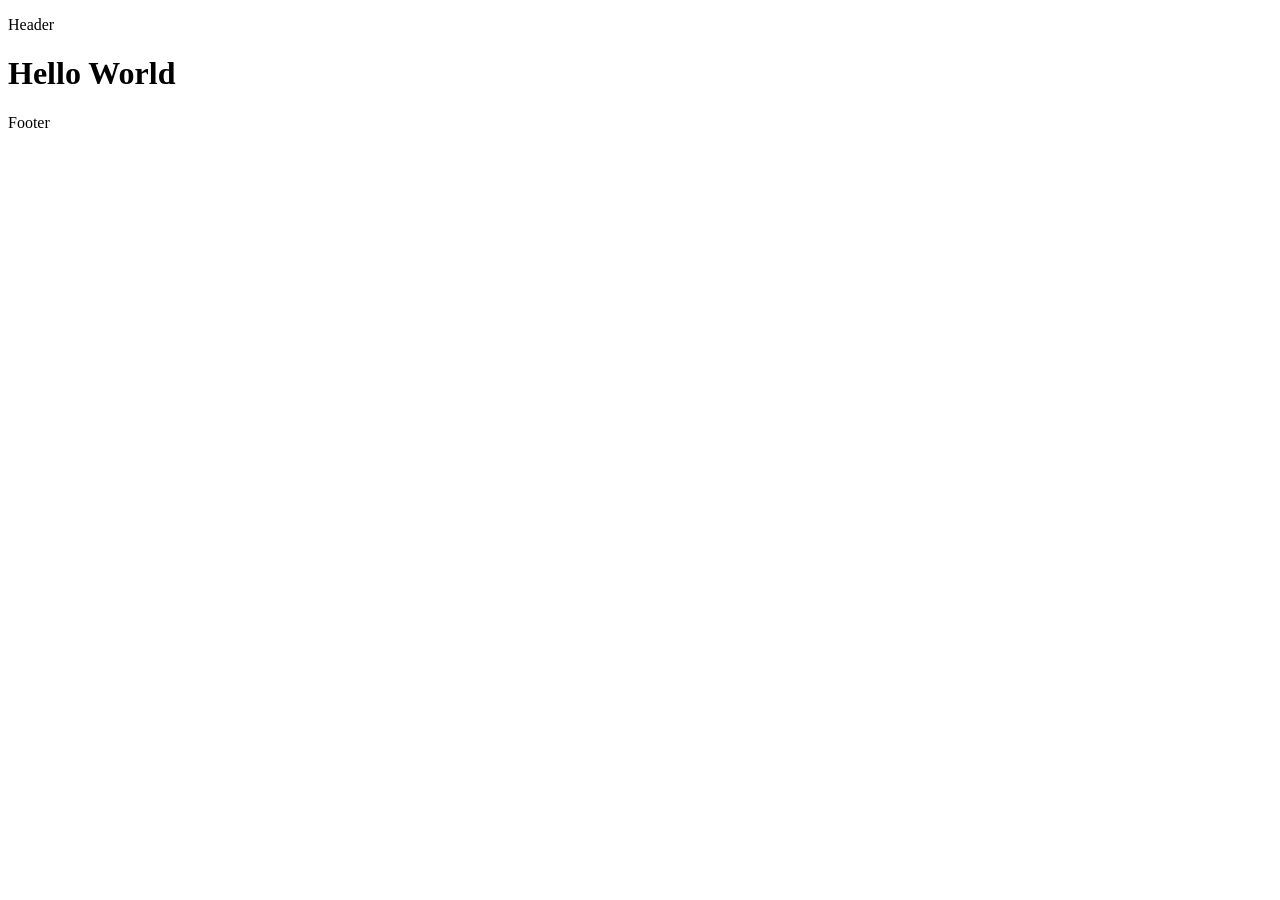
==== index.html @ 50c6f947 "Initial project code" ====
<!DOCTYPE html>
<html lang="en">
<head>
    <meta charset="UTF-8">
    <meta name="viewport" content="width=device-width, initial-scale=1.0">
    <title>Character Sheet</title>
    <link rel="stylesheet" href="index.css">
    <script src="index.js" defer></script>
</head>
<body>
    <header>
        <p>Header</p>
    </header>

    <main>
        <h1>Hello World</h1>
    </main>

    <footer>
        <p>Footer</p>
    </footer>
</body>
</html>
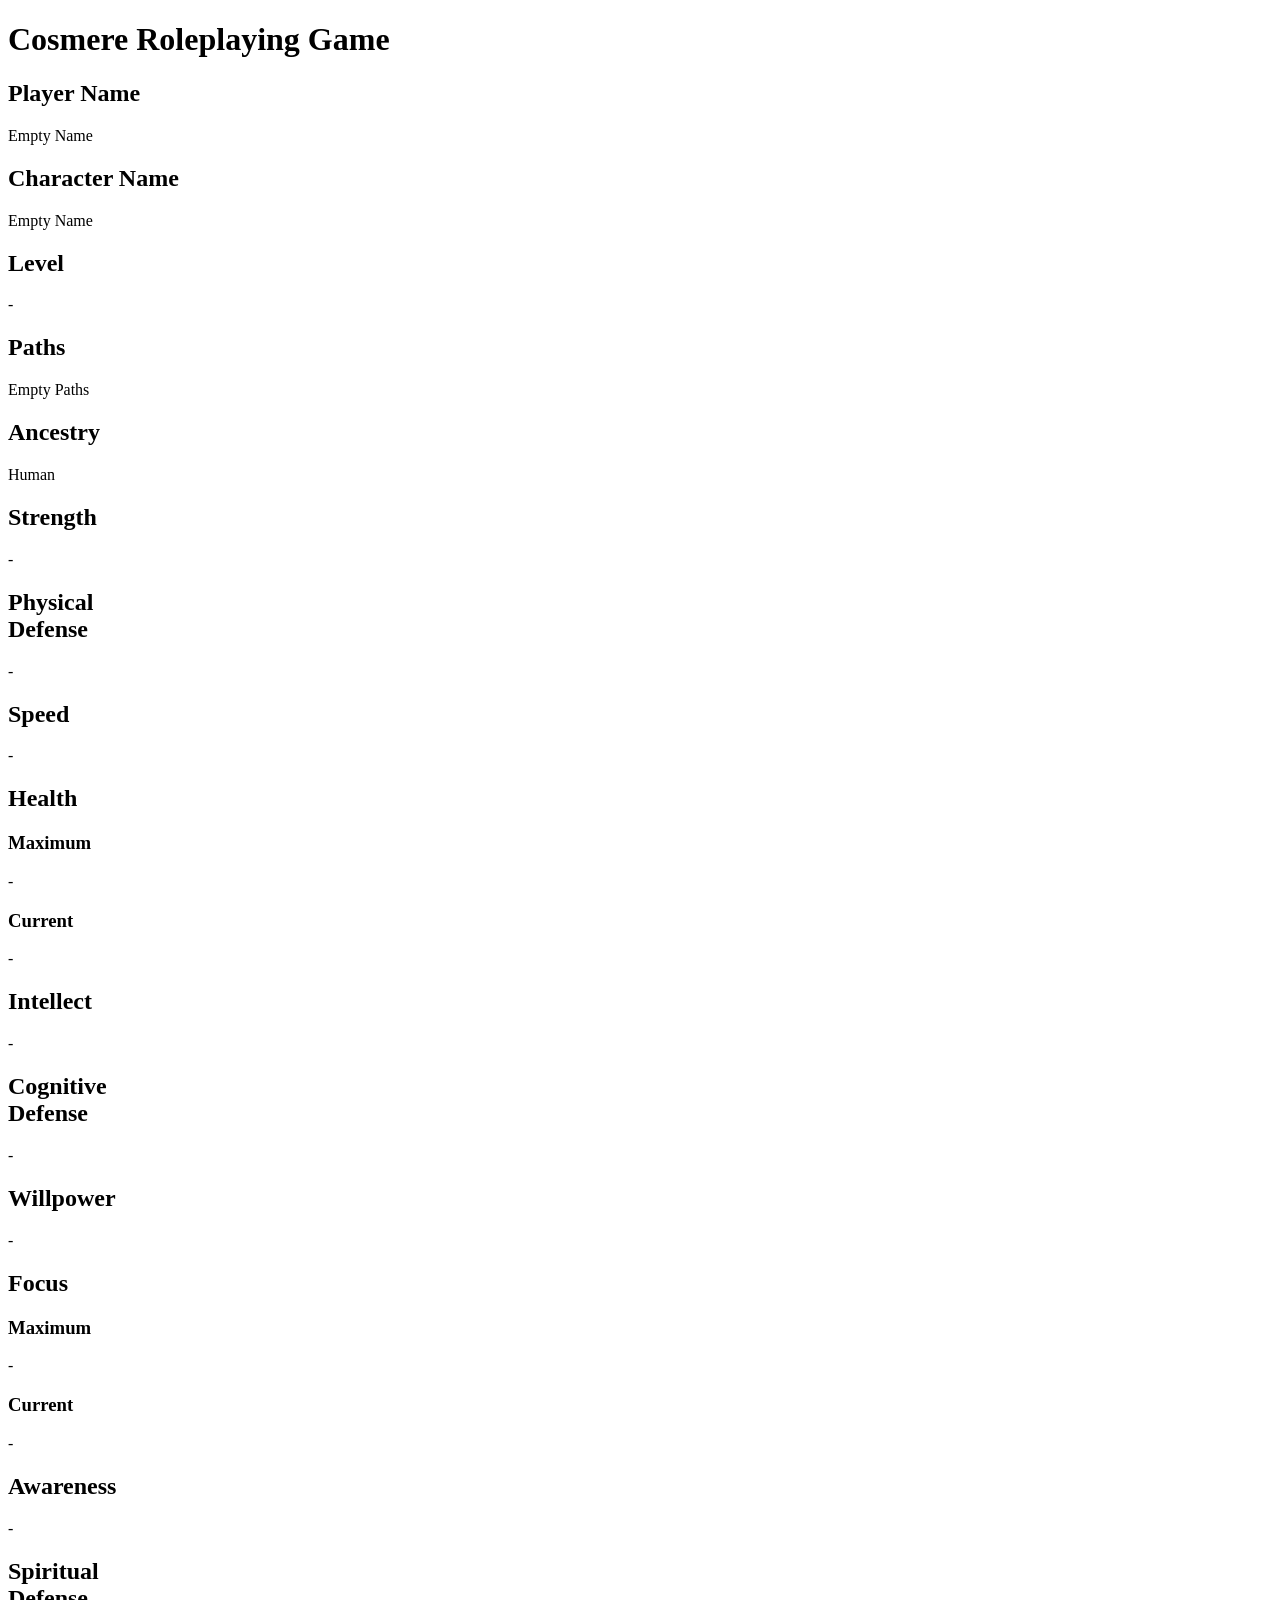
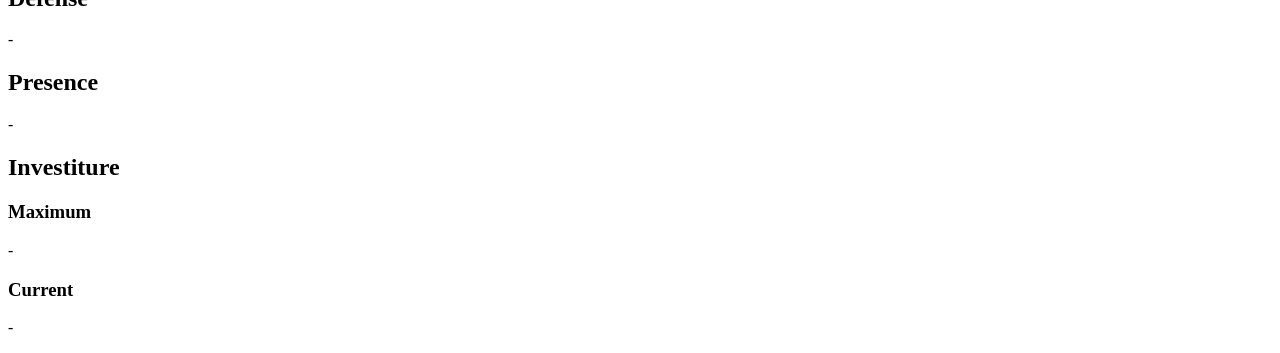
==== commit 501ddc0a: "Wrote HTML for header and main stats" ====
--- a/index.html
+++ b/index.html
@@ -9,15 +9,115 @@
 </head>
 <body>
     <header>
-        <p>Header</p>
+        <h1><strong>Cosmere</strong> Roleplaying Game</h1>
+        <section id="playerName">
+            <h2>Player Name</h2>
+            <p>Empty Name</p>
+        </section>
+
+        <section>
+            <section id="chracterName">
+                <h2>Character Name</h2>
+                <p>Empty Name</p>
+            </section>
+            <section id="level">
+                <h2>Level</h2>
+                <p>-</p>
+            </section>
+            <section id="paths">
+                <h2>Paths</h2>
+                <p>Empty Paths</p>
+            </section>
+            <section id="ancestry">
+                <h2>Ancestry</h2>
+                <p>Human</p>
+            </section>
+        </section>
     </header>
 
     <main>
-        <h1>Hello World</h1>
+        <section id="mainStats">
+            <section class="mainStat" id="physicalStats">
+                <section class="stat" id="strength">
+                    <h2>Strength</h2>
+                    <p>-</p>
+                </section>
+                <section class="defense" id="physicalDefense">
+                    <h2><strong>Physical</strong><br>Defense</h2>
+                    <p>-</p>
+                </section>
+                <section class="stat" id="speed">
+                    <h2>Speed</h2>
+                    <p>-</p>
+                </section>
+                <section class="pointCounter" id="health">
+                    <section class="maxPoint">
+                        <h2>Health</h2>
+                        <h3>Maximum</h3>
+                        <p>-</p>
+                    </section>
+                    <section class="currentPoint">
+                        <h3>Current</h3>
+                        <p>-</p>
+                    </section>
+                </section>
+            </section>
+
+            <section class="mainStat" id="cognitiveStats">
+                <section class="stat" id="intellect">
+                    <h2>Intellect</h2>
+                    <p>-</p>
+                </section>
+                <section class="defense" id="cognitiveDefense">
+                    <h2><strong>Cognitive</strong><br>Defense</h2>
+                    <p>-</p>
+                </section>
+                <section class="stat" id="willpower">
+                    <h2>Willpower</h2>
+                    <p>-</p>
+                </section>
+                <section class="pointCounter" id="focus">
+                    <section class="maxPoint">
+                        <h2>Focus</h2>
+                        <h3>Maximum</h3>
+                        <p>-</p>
+                    </section>
+                    <section class="currentPoint">
+                        <h3>Current</h3>
+                        <p>-</p>
+                    </section>
+                </section>
+            </section>
+
+            <section class="mainStat" id="spritualStats">
+                <section class="stat" id="awareness">
+                    <h2>Awareness</h2>
+                    <p>-</p>
+                </section>
+                <section class="defense" id="spiritualDefense">
+                    <h2><strong>Spiritual</strong><br>Defense</h2>
+                    <p>-</p>
+                </section>
+                <section class="stat" id="presence">
+                    <h2>Presence</h2>
+                    <p>-</p>
+                </section>
+                <section class="pointCounter" id="investiture">
+                    <section class="maxPoint">
+                        <h2>Investiture</h2>
+                        <h3>Maximum</h3>
+                        <p>-</p>
+                    </section>
+                    <section class="currentPoint">
+                        <h3>Current</h3>
+                        <p>-</p>
+                    </section>
+                </section>
+            </section>
+        </section>
+        <section>
+
+        </section>
     </main>
-
-    <footer>
-        <p>Footer</p>
-    </footer>
 </body>
 </html>
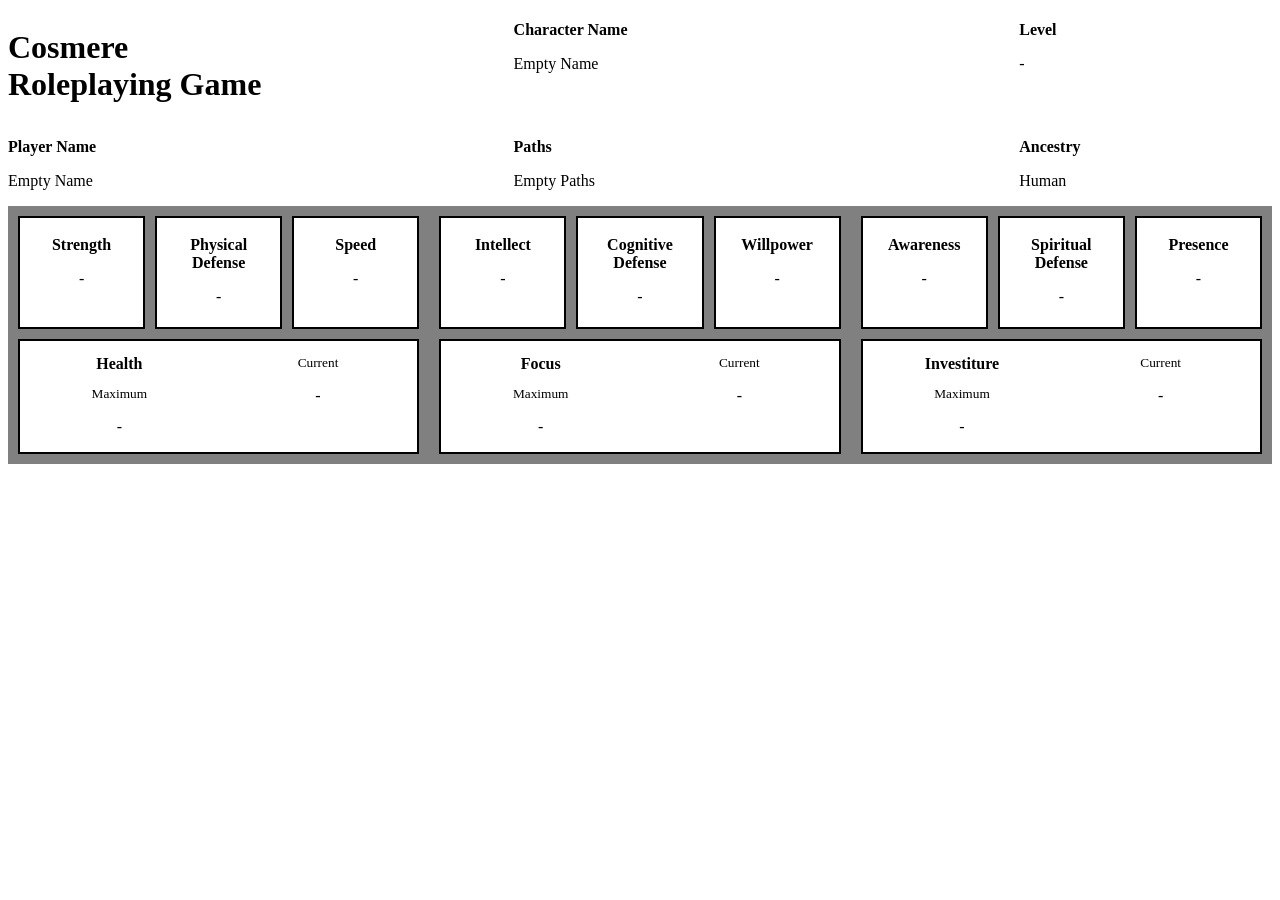
==== commit f9634b68: "Rough CSS for main stats" ====
--- a/index.html
+++ b/index.html
@@ -9,29 +9,26 @@
 </head>
 <body>
     <header>
-        <h1><strong>Cosmere</strong> Roleplaying Game</h1>
+        <h1>Cosmere <br> Roleplaying Game</h1>
+        <section id="chracterName">
+            <h2>Character Name</h2>
+            <p>Empty Name</p>
+        </section>
+        <section id="level">
+            <h2>Level</h2>
+            <p>-</p>
+        </section>
         <section id="playerName">
             <h2>Player Name</h2>
             <p>Empty Name</p>
         </section>
-
-        <section>
-            <section id="chracterName">
-                <h2>Character Name</h2>
-                <p>Empty Name</p>
-            </section>
-            <section id="level">
-                <h2>Level</h2>
-                <p>-</p>
-            </section>
-            <section id="paths">
-                <h2>Paths</h2>
-                <p>Empty Paths</p>
-            </section>
-            <section id="ancestry">
-                <h2>Ancestry</h2>
-                <p>Human</p>
-            </section>
+        <section id="paths">
+            <h2>Paths</h2>
+            <p>Empty Paths</p>
+        </section>
+        <section id="ancestry">
+            <h2>Ancestry</h2>
+            <p>Human</p>
         </section>
     </header>
 
@@ -115,8 +112,10 @@
                 </section>
             </section>
         </section>
+
+
         <section>
-
+            
         </section>
     </main>
 </body>
--- a/index.css
+++ b/index.css
@@ -0,0 +1,57 @@
+
+h2 {
+    font-size: 12pt;
+}
+
+h3 {
+    font-weight: normal;
+    font-size: 10pt;
+
+}
+
+/******************** Header ********************/
+
+header {
+    display: grid;
+    grid-template-columns: 1fr 1fr 20%;
+}
+
+
+/******************** Main   ********************/
+
+
+/***** Main Stats *****/
+
+#mainStats {
+    display: grid;
+    grid-template-columns: repeat(3, 1fr);
+
+    background-color: gray;
+    /* padding: 20px; */
+    text-align: center;
+}
+
+.mainStat {
+    display: grid;
+    grid-template-columns: repeat(3, 1fr);
+    padding: 10px;
+    gap: 10px;
+}
+
+.stat, .defense {
+    background-color: white;
+    border: solid 2px black;
+    padding: 5px;
+}
+
+
+/* Point Counter */
+
+.pointCounter {
+    background-color: white;
+    grid-column: 1/-1;
+    display: grid;
+    grid-template-columns: 1fr 1fr;
+    border: solid 2px black;
+
+}
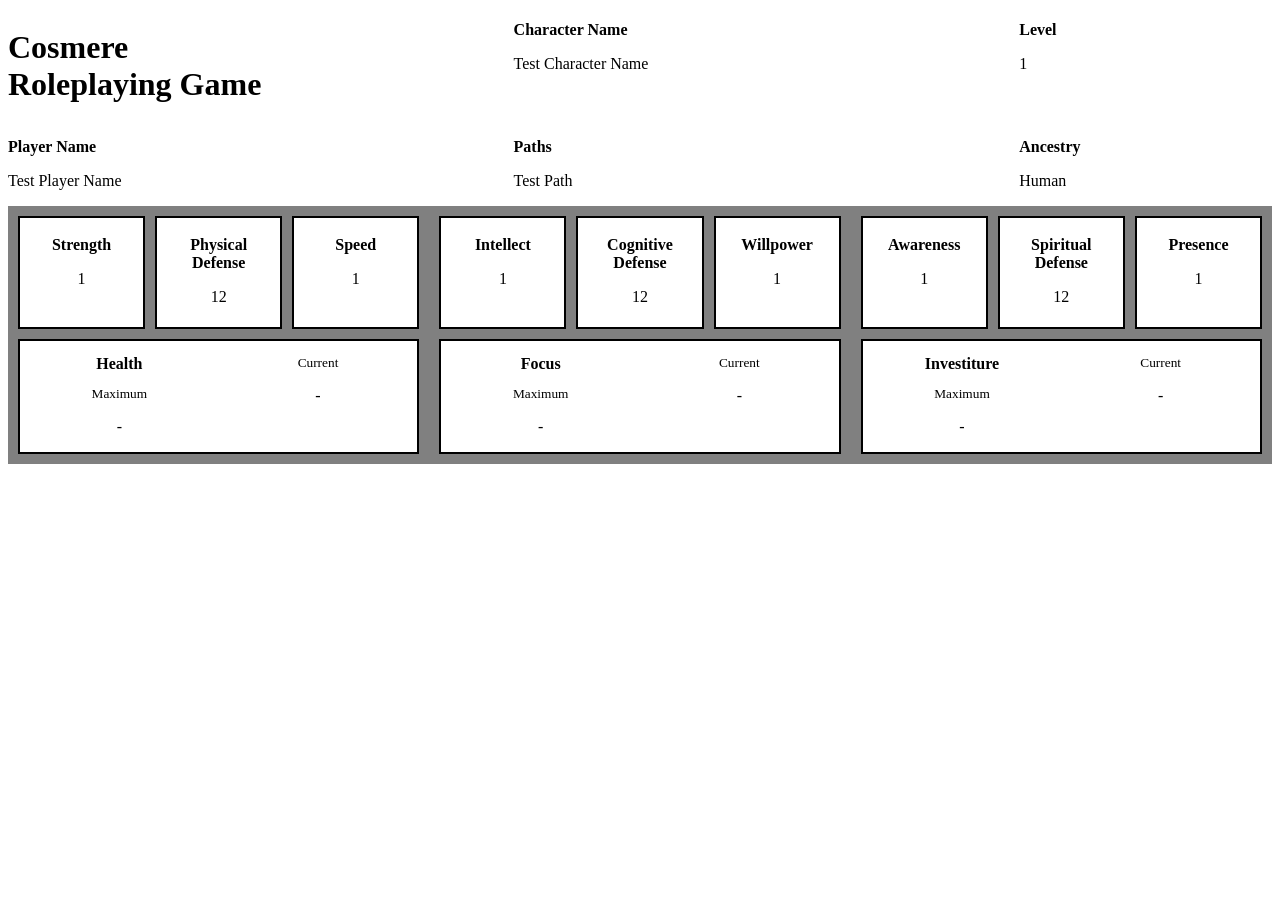
==== commit 64576b99: "Stats change depending on ts code." ====
--- a/index.html
+++ b/index.html
@@ -10,7 +10,7 @@
 <body>
     <header>
         <h1>Cosmere <br> Roleplaying Game</h1>
-        <section id="chracterName">
+        <section id="characterName">
             <h2>Character Name</h2>
             <p>Empty Name</p>
         </section>
@@ -28,7 +28,7 @@
         </section>
         <section id="ancestry">
             <h2>Ancestry</h2>
-            <p>Human</p>
+            <p>Empty</p>
         </section>
     </header>
 
@@ -115,7 +115,7 @@
 
 
         <section>
-            
+
         </section>
     </main>
 </body>
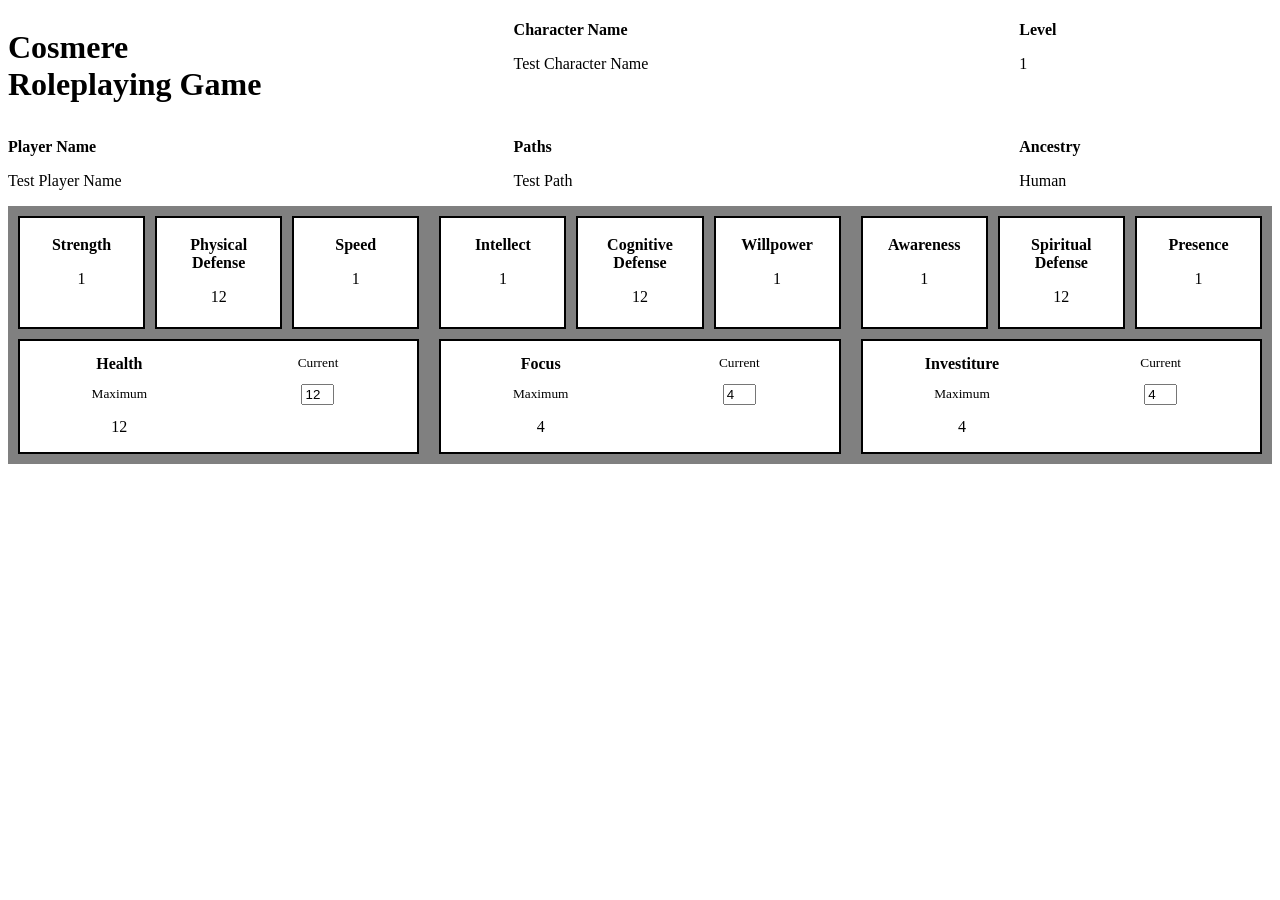
==== commit 3021e1ff: "Points are updated" ====
--- a/index.html
+++ b/index.html
@@ -55,7 +55,7 @@
                     </section>
                     <section class="currentPoint">
                         <h3>Current</h3>
-                        <p>-</p>
+                        <form><input type="text" id="currentHealth" name="currentHealth"><br></form>
                     </section>
                 </section>
             </section>
@@ -81,7 +81,7 @@
                     </section>
                     <section class="currentPoint">
                         <h3>Current</h3>
-                        <p>-</p>
+                        <form><input type="text" id="currentHealth" name="currentHealth"><br></form>
                     </section>
                 </section>
             </section>
@@ -107,7 +107,7 @@
                     </section>
                     <section class="currentPoint">
                         <h3>Current</h3>
-                        <p>-</p>
+                        <form><input type="text" id="currentHealth" name="currentHealth"><br></form>
                     </section>
                 </section>
             </section>
--- a/index.css
+++ b/index.css
@@ -54,4 +54,8 @@
     grid-template-columns: 1fr 1fr;
     border: solid 2px black;
 
+}
+
+.currentPoint form input {
+    width: 25px;
 }
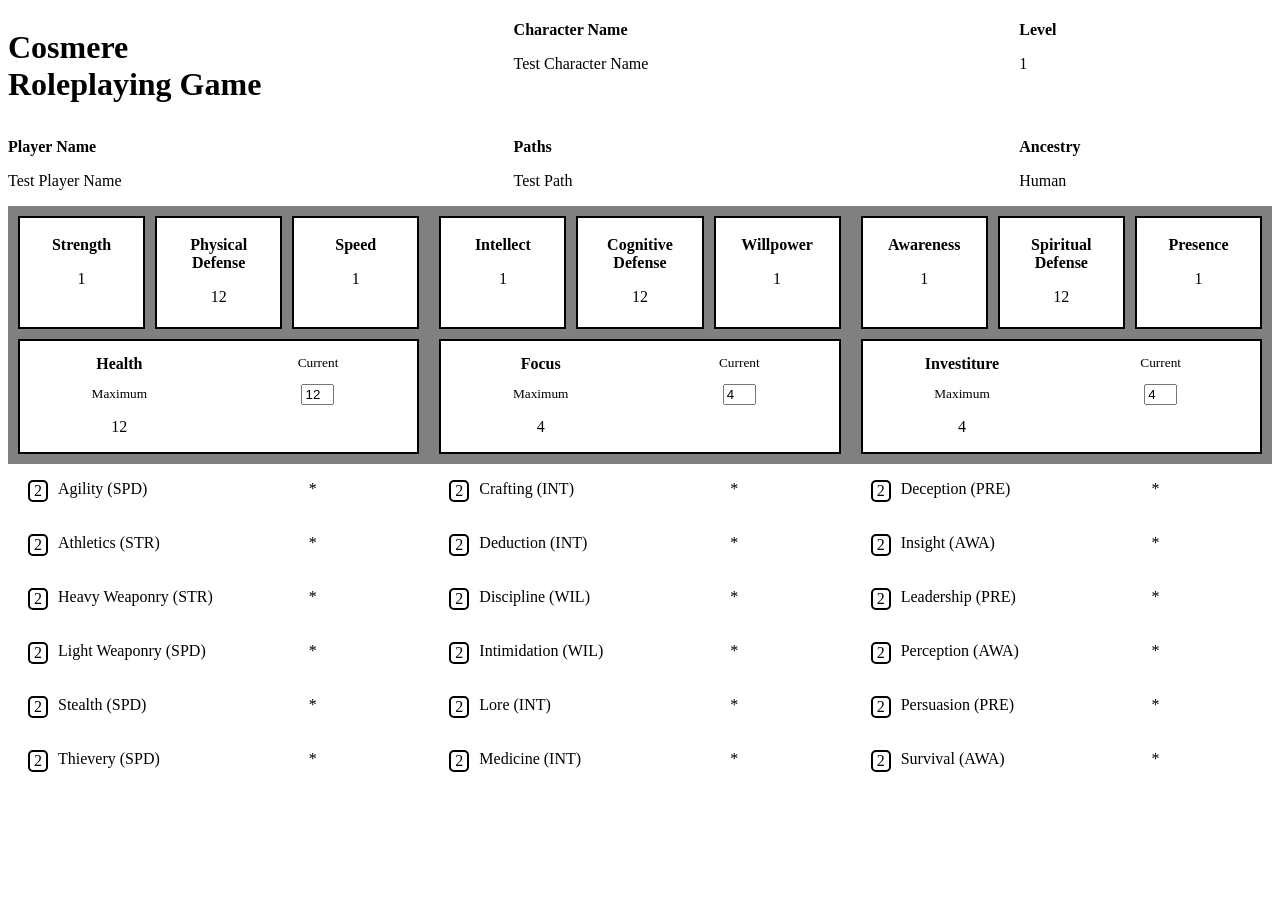
==== commit d86d1f34: "Added dynamic skills" ====
--- a/index.html
+++ b/index.html
@@ -114,8 +114,16 @@
         </section>
 
 
-        <section>
-
+        <section id="skills">
+            <!--
+            <section>
+                <section class="skill">
+                    <p class="skillModifier">X</p>
+                    <p class="skillName">Skill Name (STA)</p>
+                    <p class="ranks">*****</p>
+                </section>
+            </section>
+            -->
         </section>
     </main>
 </body>
--- a/index.css
+++ b/index.css
@@ -58,4 +58,25 @@
 
 .currentPoint form input {
     width: 25px;
+}
+
+/***** Skills *****/
+
+#skills {
+    /* width: 100%; */
+    display: grid;
+    grid-template-columns: repeat(3, 1fr);
+}
+
+.skill {
+    padding-left: 20px;
+    display: grid;
+    grid-template-columns: 20px 60% 10px;
+    gap: 10px;
+}
+
+.skillModifier {
+    text-align: center;
+    border: solid 2px black;
+    border-radius: 5px;
 }
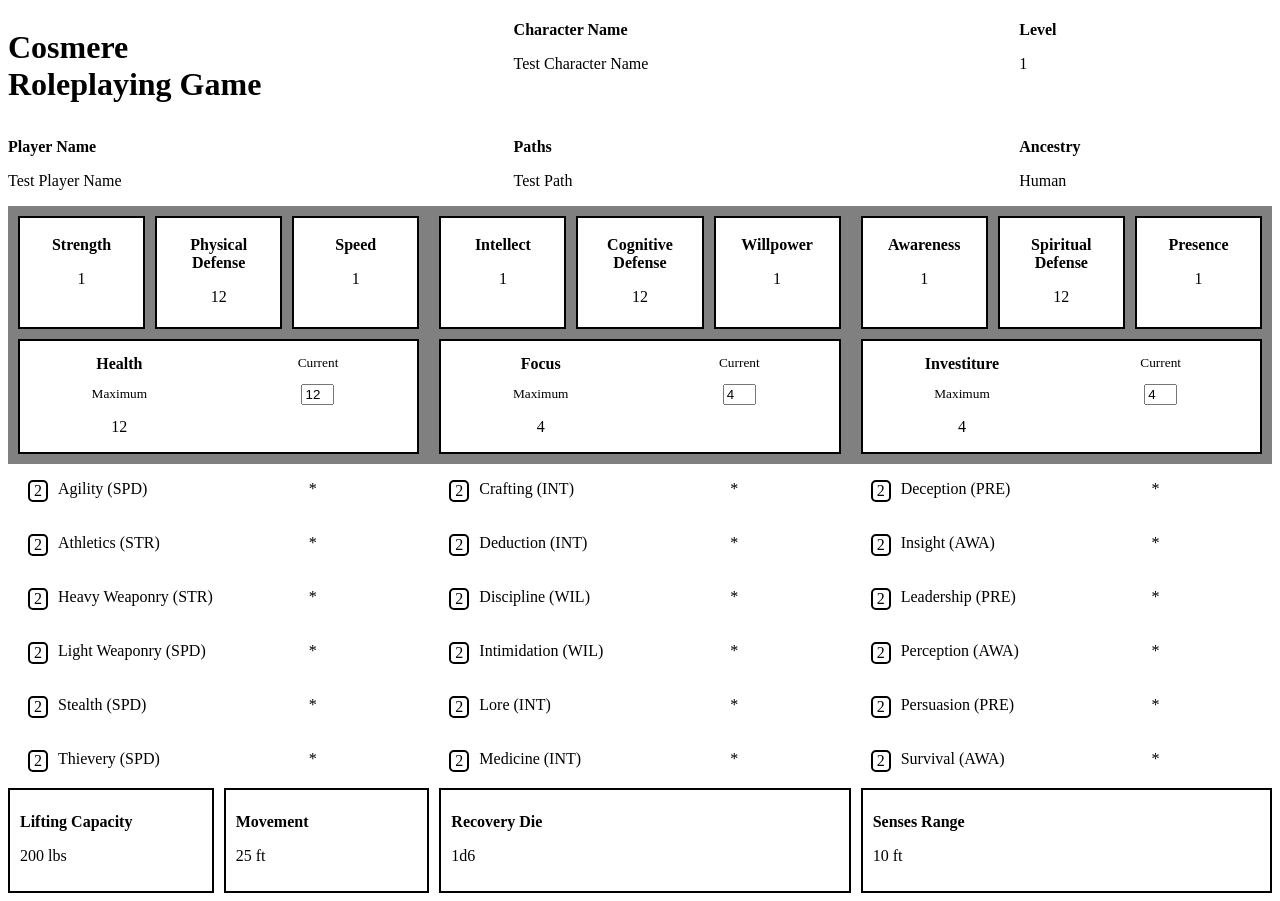
==== commit 53e9f73a: "Added other stats and updated calculations" ====
--- a/index.html
+++ b/index.html
@@ -125,6 +125,24 @@
             </section>
             -->
         </section>
+        <section id="otherStats">
+            <section class="otherStat" id="liftingCapacity">
+                <h2>Lifting Capacity</h2>
+                <p>- lbs</p>
+            </section>
+            <section class="otherStat" id="movement">
+                <h2>Movement</h2>
+                <p>- ft</p>
+            </section>
+            <section class="otherStat" id="recoveryDie">
+                <h2>Recovery Die</h2>
+                <p>1d-</p>
+            </section>
+            <section class="otherStat" id="sensesRange">
+                <h2>Senses Range</h2>
+                <p>- ft</p>
+            </section>
+        </section>
     </main>
 </body>
 </html>
--- a/index.css
+++ b/index.css
@@ -79,4 +79,17 @@
     text-align: center;
     border: solid 2px black;
     border-radius: 5px;
+}
+
+/***** Other Stats *****/
+
+#otherStats {
+    display: grid;
+    grid-template-columns: 1fr 1fr 2fr 2fr;
+    gap: 10px;
+}
+
+.otherStat {
+    border: solid 2px black;
+    padding: 10px;
 }
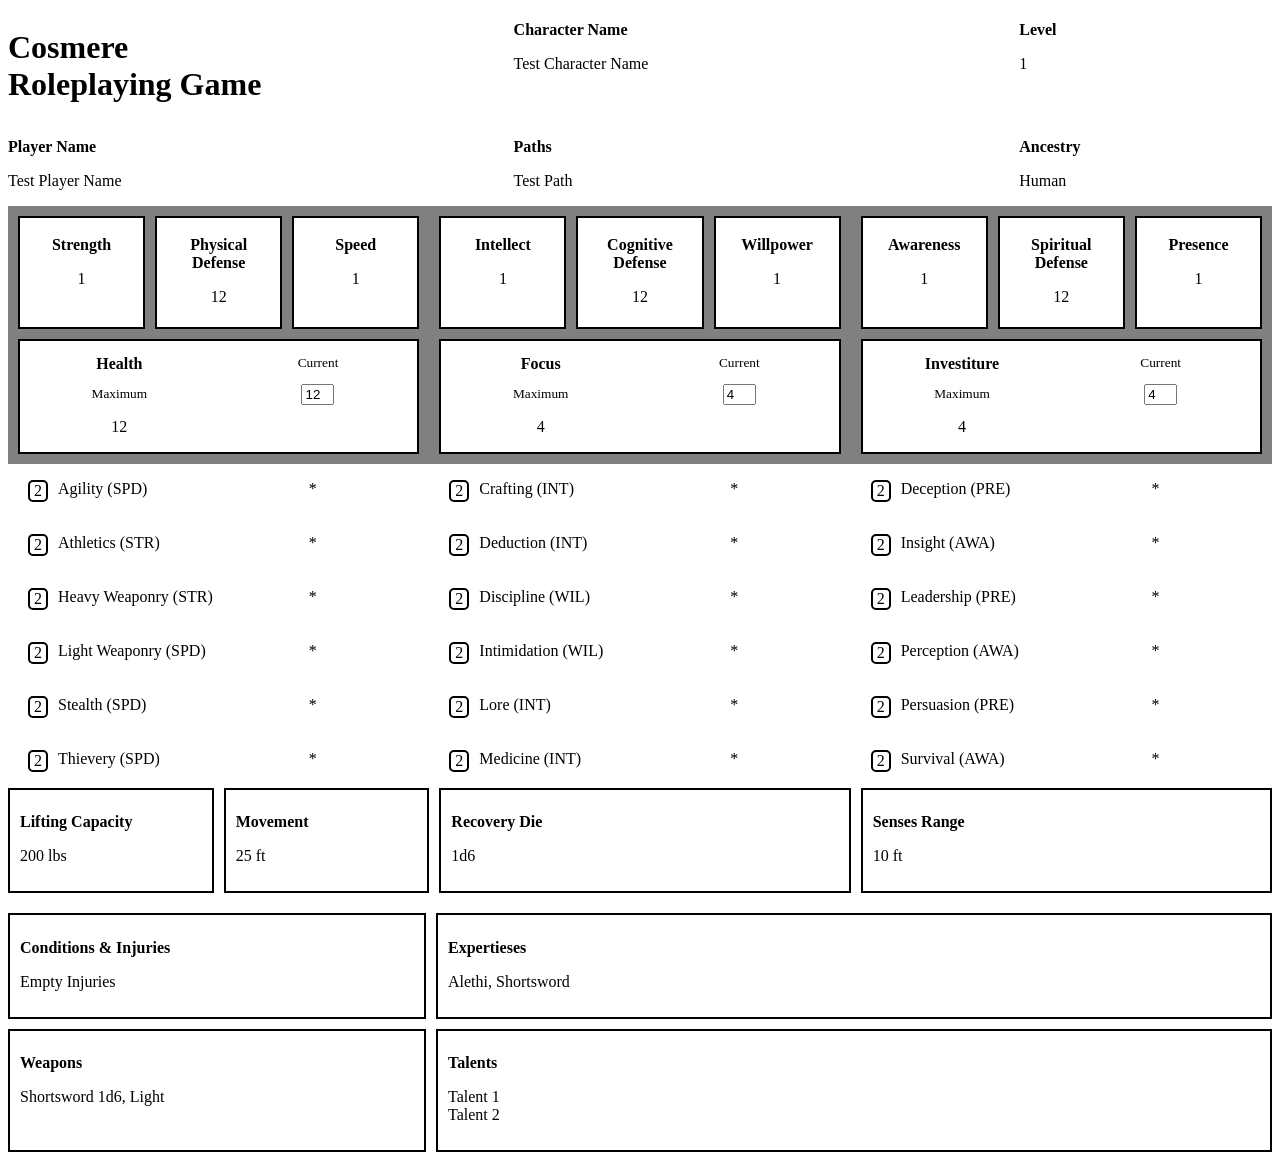
==== commit c70a0485: "Added the other sections" ====
--- a/index.html
+++ b/index.html
@@ -125,6 +125,7 @@
             </section>
             -->
         </section>
+
         <section id="otherStats">
             <section class="otherStat" id="liftingCapacity">
                 <h2>Lifting Capacity</h2>
@@ -143,6 +144,15 @@
                 <p>- ft</p>
             </section>
         </section>
+
+        <section id="otherSections">
+            <!--
+            <section class="otherSection">
+                <h2>Title</h2>
+                <p>Main Text</p>
+            </section>
+            -->
+        </section>
     </main>
 </body>
 </html>
--- a/index.css
+++ b/index.css
@@ -92,4 +92,18 @@
 .otherStat {
     border: solid 2px black;
     padding: 10px;
+}
+
+/***** Other Sections *****/
+
+#otherSections {
+    margin-top: 20px;
+    display: grid;
+    grid-template-columns: 1fr 2fr;
+    gap: 10px;
+}
+
+.otherSection {
+    border: solid 2px black;
+    padding: 10px;
 }
